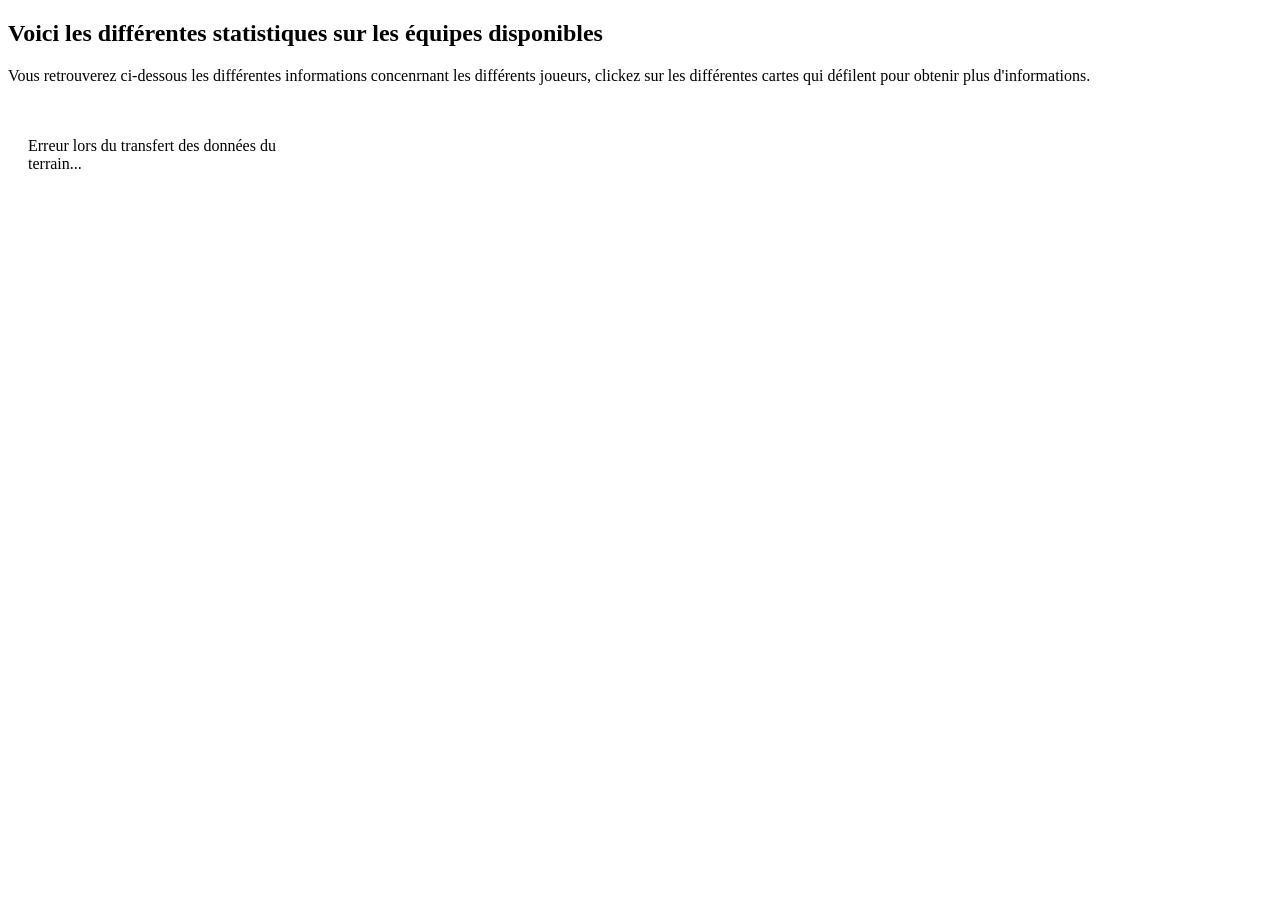
==== SITE/equipe.html @ 9fde775c "fonctionnal commit" ====
<!doctype html>
<html lang="en">
  <head>
    <meta charset="UTF-8" />
    <meta name="viewport" content="width=device-width, initial-scale=1.0" />
    <title>Page equipe</title>
    <link href="css/styles.css" rel="stylesheet" />
  </head>
  <body>
    <nav class="navbar" id="navbar"></nav>

    <main>
      <section class="hero-section">
        <div class="hero-section-container">
          <h1>
            Voici les différentes statistiques sur les équipes disponibles
          </h1>
          <p>
            Vous retrouverez ci-dessous les différentes informations concenrnant
            les différents joueurs, clickez sur les différentes cartes qui
            défilent pour obtenir plus d'informations.
          </p>
        </div>
      </section>
    </main>

    <div id="players-grid" class="players-grid"></div>

    <template id="player-card-template">
      <article class="player-card">
        <div class="player-img-container">
          <img src="" alt="" class="js-player-img" />
        </div>
        <div class="player-content">
          <h3 class="js-player-name"></h3>
          <p class="js-player-desc"></p>
          <div class="player-footer">
            <span class="js-comments-count">0 avis</span>
            <a href="" class="js-player-link btn-tracker">Voir le profil</a>
          </div>
        </div>
      </article>
    </template>

    <script src="/SITE/js/sanity.js"></script>
    <script src="/SITE/js/equipe.js"></script>
    <script src="/SITE/js/gsap.min.js"></script>
    <script src="/SITE/js/main.js"></script>
  </body>
</html>
---- SITE/css/styles.css ----
/* Grille Responsive */
.players-grid {
  display: grid;
  grid-template-columns: repeat(auto-fill, minmax(280px, 1fr));
  gap: 25px;
  padding: 20px;
}

/* La Carte Joueur */
.player-card {
  background: #1a1a1a; /* Look sombre premium */
  border-radius: 15px;
  overflow: hidden;
  color: white;
  transition:
    transform 0.3s ease,
    box-shadow 0.3s ease;
  border: 1px solid #333;
}

.player-card:hover {
  transform: translateY(-10px);
  box-shadow: 0 15px 35px rgba(0, 255, 127, 0.2); /* Lueur verte "gazon" */
  border-color: #00ff7f;
}

.player-img-container {
  width: 100%;
  height: 250px;
  background: #222;
}

.player-img-container img {
  width: 100%;
  height: 100%;
  object-fit: cover;
  transition: transform 0.5s ease;
}

.player-card:hover img {
  transform: scale(1.05);
}

.player-content {
  padding: 20px;
}

.player-footer {
  display: flex;
  justify-content: space-between;
  align-items: center;
  margin-top: 15px;
  border-top: 1px solid #333;
  padding-top: 15px;
}

.btn-tracker {
  background: #00ff7f;
  color: #000;
  text-decoration: none;
  padding: 8px 15px;
  border-radius: 5px;
  font-weight: bold;
  font-size: 0.9rem;
}
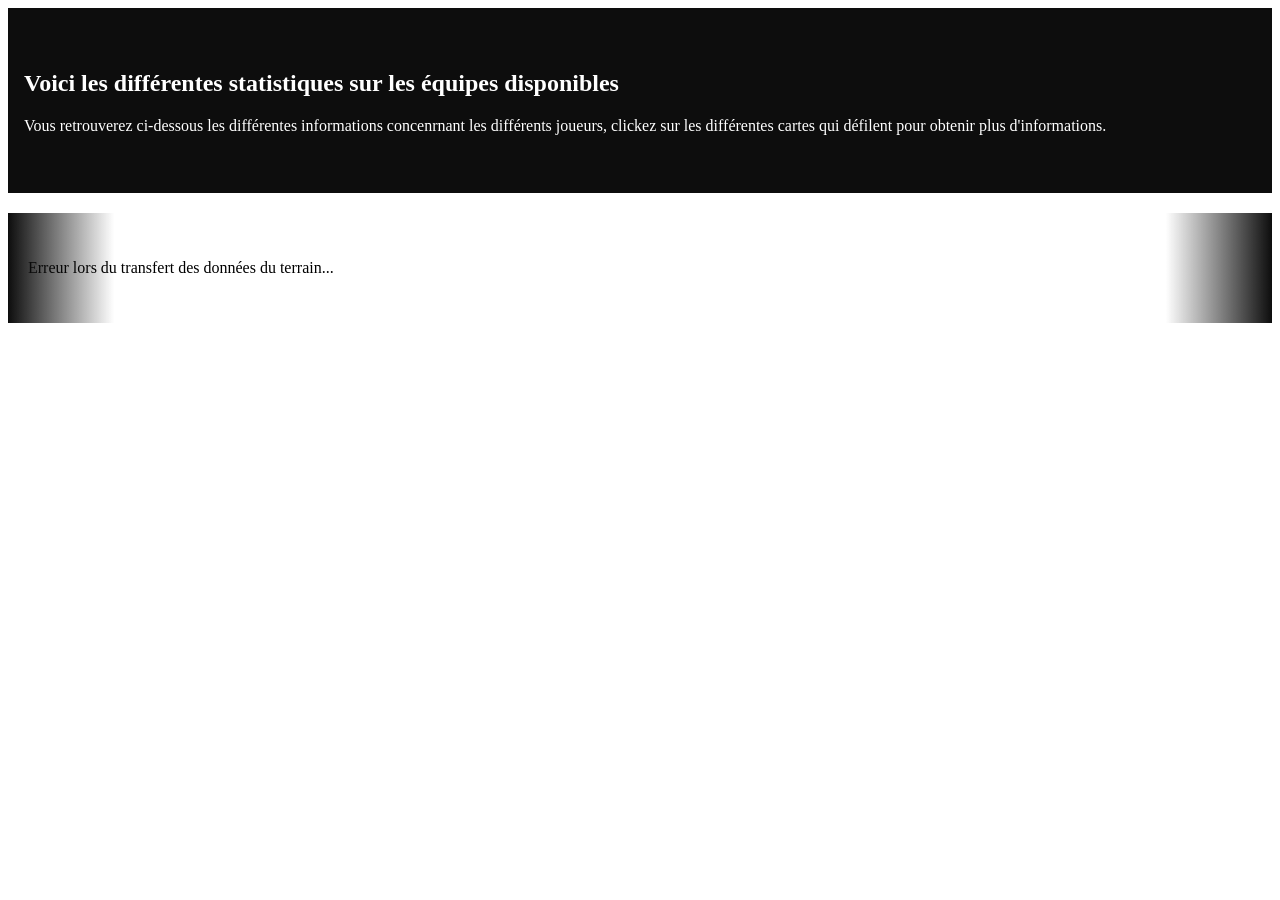
==== commit f147d48c: "feat(ui): implement equipe carousel, member detail, home hero +   accessibility Co-authored-by: Copi" ====
--- a/SITE/equipe.html
+++ b/SITE/equipe.html
@@ -5,6 +5,7 @@
     <meta name="viewport" content="width=device-width, initial-scale=1.0" />
     <title>Page equipe</title>
     <link href="css/styles.css" rel="stylesheet" />
+    <link href="css/accessibility.css" rel="stylesheet" />
   </head>
   <body>
     <nav class="navbar" id="navbar"></nav>
@@ -24,8 +25,13 @@
       </section>
     </main>
 
-    <div id="players-grid" class="players-grid"></div>
-
+    <div class="carousel-wrapper">
+      <div class="carousel-mask">
+        <div id="players-grid" class="players-grid" role="list"></div>
+      </div>
+      <div class="edge-blur edge-left" aria-hidden="true"></div>
+      <div class="edge-blur edge-right" aria-hidden="true"></div>
+    </div>
     <template id="player-card-template">
       <article class="player-card">
         <div class="player-img-container">
--- a/SITE/css/styles.css
+++ b/SITE/css/styles.css
@@ -1,9 +1,39 @@
-/* Grille Responsive */
+/* Carousel responsive */
+.carousel-wrapper {
+  position: relative;
+  margin: 20px 0;
+}
+.carousel-mask {
+  overflow: hidden;
+  padding: 10px 0;
+}
 .players-grid {
-  display: grid;
-  grid-template-columns: repeat(auto-fill, minmax(280px, 1fr));
-  gap: 25px;
+  display: flex;
+  gap: 20px;
+  align-items: stretch;
   padding: 20px;
+  will-change: transform;
+}
+.edge-blur {
+  position: absolute;
+  top: 0;
+  bottom: 0;
+  width: 14%;
+  pointer-events: none;
+  z-index: 5;
+}
+.edge-left {
+  left: 0;
+  background: linear-gradient(90deg, rgba(13,13,13,1) 0%, rgba(13,13,13,0) 60%);
+}
+.edge-right {
+  right: 0;
+  background: linear-gradient(270deg, rgba(13,13,13,1) 0%, rgba(13,13,13,0) 60%);
+}
+
+@media (max-width: 600px) {
+  .players-grid { gap: 12px; padding: 12px; }
+  .player-card { min-width: 220px; flex: 0 0 220px; }
 }
 
 /* La Carte Joueur */
@@ -12,15 +42,15 @@
   border-radius: 15px;
   overflow: hidden;
   color: white;
-  transition:
-    transform 0.3s ease,
-    box-shadow 0.3s ease;
+  transition: transform 0.3s ease, box-shadow 0.3s ease;
   border: 1px solid #333;
+  min-width: 260px;
+  flex: 0 0 260px;
 }
 
 .player-card:hover {
   transform: translateY(-10px);
-  box-shadow: 0 15px 35px rgba(0, 255, 127, 0.2); /* Lueur verte "gazon" */
+  box-shadow: 0 15px 35px rgba(0, 255, 127, 0.08); /* Lueur verte "gazon" */
   border-color: #00ff7f;
 }
 
@@ -63,3 +93,45 @@
   font-weight: bold;
   font-size: 0.9rem;
 }
+
+:root {
+  --bg: #0d0d0d;
+  --neon: #00ff7f;
+  --muted: #111;
+  --glass: rgba(255,255,255,0.03);
+  --max-width: 1200px;
+}
+
+/* Hero styles */
+.hero-section { background: var(--bg); padding: 42px 16px; position: relative; overflow: hidden; color: #fff; }
+.hero-container { max-width: var(--max-width); margin: 0 auto; display: flex; gap: 20px; align-items: center; justify-content: space-between; }
+.hero-left { flex: 1; min-width: 240px; }
+.hero-right { width: 320px; display:flex; flex-direction: column; gap: 14px; align-items:flex-end; }
+.hero-title { font-size: clamp(28px, 6.5vw, 56px); margin: 0; line-height: 1; font-weight: 800; }
+.brand { color: var(--neon); text-shadow: 0 0 8px rgba(0,255,127,0.2), 0 0 28px rgba(0,255,127,0.06); }
+.hero-sub { color: #cdd; margin-top: 10px; max-width: 48ch; }
+.cta { display: inline-block; padding: 12px 18px; border-radius: 8px; text-decoration: none; font-weight: 700; margin-right: 10px; }
+.cta-primary { background: var(--neon); color: #000; box-shadow: 0 6px 24px rgba(0,255,127,0.08); }
+.cta-secondary { border: 1px solid rgba(255,255,255,0.06); color: #fff; background: transparent; }
+.hero-visual { width: 300px; height: 180px; border-radius: 12px; background: radial-gradient(circle at 25% 25%, rgba(0,255,127,0.12), transparent 20%), linear-gradient(135deg, rgba(0,255,127,0.05), rgba(255,255,255,0.02)); box-shadow: 0 10px 30px rgba(0,0,0,0.6); }
+.hero-gradient { position: absolute; inset: 0; pointer-events: none; mix-blend-mode: screen; background: radial-gradient(600px 240px at 10% 10%, rgba(0,255,127,0.03), transparent 10%); }
+.pill { background: rgba(255,255,255,0.03); padding: 8px 12px; border-radius: 999px; color: #fff; border: 1px solid #222; }
+@media (max-width: 800px) { .hero-container { flex-direction: column-reverse; align-items: flex-start; } .hero-right { width: 100%; display:flex; flex-direction:row; gap:10px; } .hero-visual { width: 100%; height: 140px; } }
+
+
+/* Player detail styles */
+.player-detail-container { max-width: 1100px; margin: 30px auto; padding: 20px; }
+.player-header { display:flex; align-items:center; gap:20px; margin-bottom:20px; }
+.player-header img { width:140px; height:140px; object-fit:cover; border-radius:12px; }
+.player-header h1 { font-size: clamp(28px, 6vw, 72px); margin:0; letter-spacing:-1px; color:#fff; font-weight:700; }
+.player-stats { display:flex; gap:12px; flex-wrap:wrap; margin-bottom:20px; }
+.stat-card { background: #0f0f0f; padding:12px 16px; border-radius:10px; min-width:110px; text-align:center; color:#fff; border:1px solid #222; }
+.stat-card span { display:block; font-size:1.1rem; color:#00ff7f; font-weight:700; }
+.gallery-grid { display:grid; grid-template-columns: repeat(4, 1fr); grid-auto-rows: 140px; gap:8px; }
+.gallery-grid .gallery-img { width:100%; height:100%; object-fit:cover; border-radius:8px; }
+.gallery-grid .gallery-img:nth-child(1) { grid-column: span 2; grid-row: span 2; }
+.gallery-grid .gallery-img:nth-child(3) { grid-column: span 2; }
+@media (max-width: 700px) { .gallery-grid { grid-template-columns: repeat(2, 1fr); grid-auto-rows: 120px; } }
+.comments-section .comment-item { background:#121212; padding:10px; border-radius:8px; border:1px solid #222; margin-bottom:10px; }
+.comments-section strong { color:#00ff7f; }
+
--- a/SITE/css/accessibility.css
+++ b/SITE/css/accessibility.css
@@ -0,0 +1,28 @@
+/* accessibility.css
+   Focus styles, skip link, reduced-motion preference, and small accessibility helpers.
+*/
+
+/* Skip link - visible on keyboard focus */
+.skip-link { position: absolute; left: -999px; top: auto; width: 1px; height: 1px; overflow: hidden; z-index: 9999; }
+.skip-link:focus, .skip-link:active { left: 12px; top: 12px; width: auto; height: auto; padding: 8px 12px; background: #0b0b0b; color: #fff; border-radius: 6px; text-decoration: none; box-shadow: 0 8px 20px rgba(0,0,0,0.6); }
+
+/* Focus-visible for interactive elements */
+:focus:not(.skip-link) { outline: none; }
+:focus-visible { outline: 3px solid var(--neon); outline-offset: 4px; }
+
+/* Specific interactive focus styles */
+a.cta:focus-visible, .btn-tracker:focus-visible, .player-card:focus-visible { box-shadow: 0 10px 30px rgba(0,255,127,0.12); transform: translateY(-6px); }
+
+/* Respect user motion preferences */
+@media (prefers-reduced-motion: reduce) {
+  * { animation-duration: 0.001ms !important; animation-iteration-count: 1 !important; transition-duration: 0.001ms !important; scroll-behavior: auto !important; }
+}
+
+/* Touch and tap helpers */
+button, a { touch-action: manipulation; -webkit-tap-highlight-color: rgba(0,0,0,0); }
+
+/* Small contrast improvements */
+.pill, .stat-card { color: #e6fff2; }
+
+/* Visually-hidden helper */
+.visually-hidden { position: absolute !important; height: 1px; width: 1px; overflow: hidden; clip: rect(1px, 1px, 1px, 1px); white-space: nowrap; }
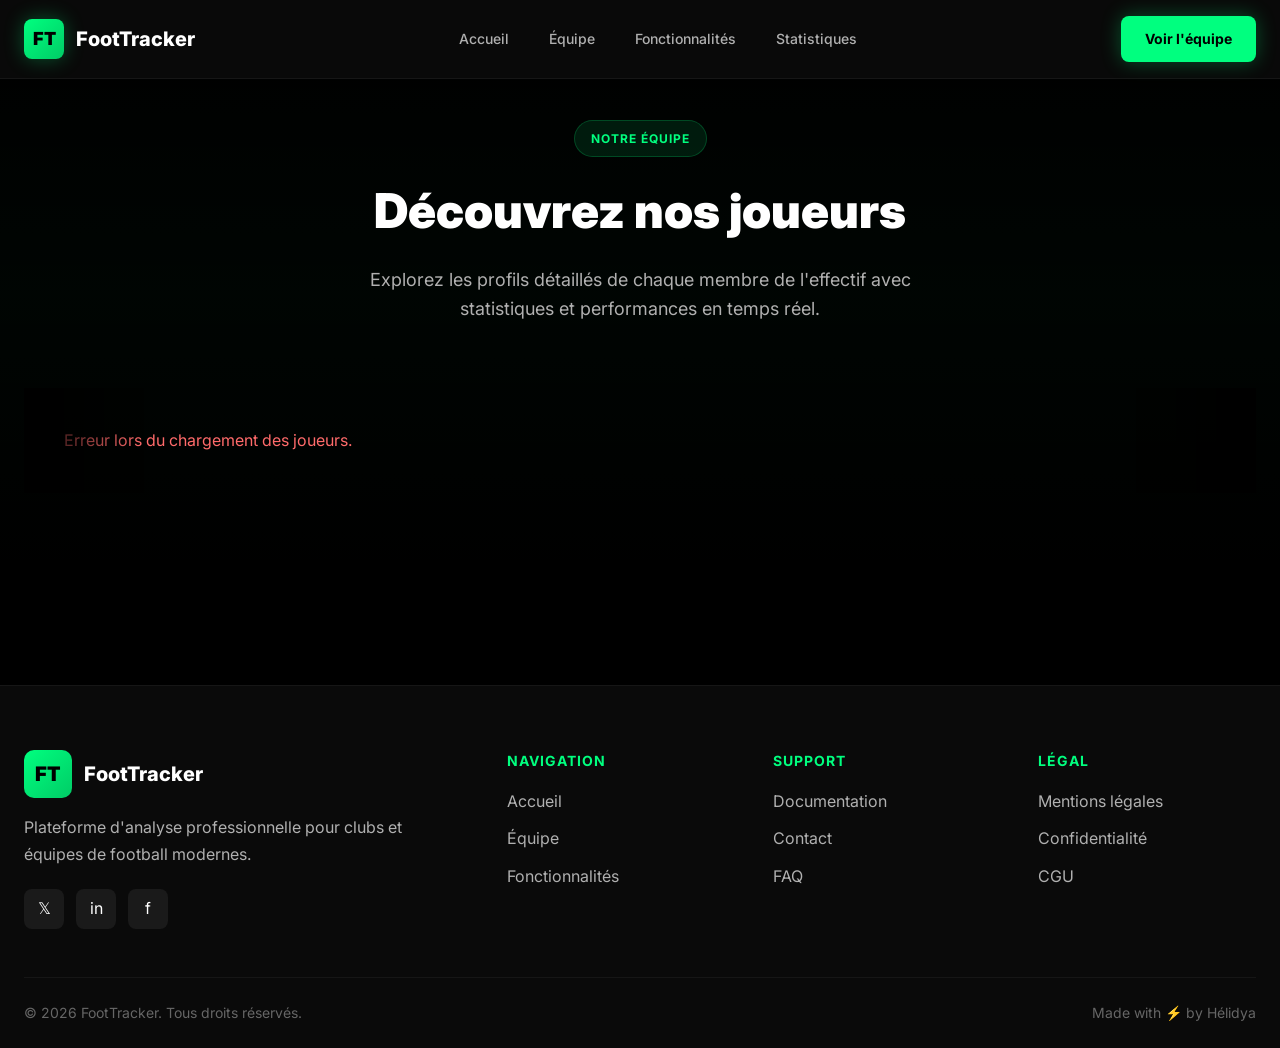
==== commit f68480f9: "feat(ui): carousel infini parfait + UX améliorée v2 - Carousel seamless (onRepeat technique)  - Haut" ====
--- a/SITE/equipe.html
+++ b/SITE/equipe.html
@@ -1,56 +1,121 @@
 <!doctype html>
-<html lang="en">
+<html lang="fr">
   <head>
     <meta charset="UTF-8" />
     <meta name="viewport" content="width=device-width, initial-scale=1.0" />
-    <title>Page equipe</title>
-    <link href="css/styles.css" rel="stylesheet" />
-    <link href="css/accessibility.css" rel="stylesheet" />
+    <title>Équipe — FootTracker</title>
+    <link href="css/design-system.css" rel="stylesheet" />
   </head>
   <body>
-    <nav class="navbar" id="navbar"></nav>
+    <!-- Navigation -->
+    <nav class="navbar" id="navbar">
+      <div class="container nav-inner">
+        <a href="index.html" class="nav-brand">
+          <div class="nav-logo">FT</div>
+          <span>FootTracker</span>
+        </a>
+        
+        <button class="nav-toggle" aria-label="Menu">☰</button>
+        
+        <ul class="nav-links">
+          <li><a href="index.html">Accueil</a></li>
+          <li><a href="equipe.html">Équipe</a></li>
+          <li><a href="index.html#features">Fonctionnalités</a></li>
+          <li><a href="index.html#stats">Statistiques</a></li>
+        </ul>
+        
+        <div class="nav-actions">
+          <a href="equipe.html" class="btn-primary">Voir l'équipe</a>
+        </div>
+      </div>
+    </nav>
 
-    <main>
-      <section class="hero-section">
-        <div class="hero-section-container">
-          <h1>
-            Voici les différentes statistiques sur les équipes disponibles
-          </h1>
-          <p>
-            Vous retrouverez ci-dessous les différentes informations concenrnant
-            les différents joueurs, clickez sur les différentes cartes qui
-            défilent pour obtenir plus d'informations.
+    <!-- Team Section -->
+    <section class="team-section" style="padding-top: 120px;">
+      <div class="container">
+        <div class="section-header">
+          <span class="section-badge">NOTRE ÉQUIPE</span>
+          <h1 class="section-title">Découvrez nos joueurs</h1>
+          <p class="section-subtitle">
+            Explorez les profils détaillés de chaque membre de l'effectif avec statistiques et performances en temps réel.
           </p>
         </div>
-      </section>
-    </main>
+        
+        <div class="carousel-wrapper">
+          <div class="carousel-track" id="players-grid"></div>
+          <div class="carousel-fade-left"></div>
+          <div class="carousel-fade-right"></div>
+        </div>
+      </div>
+    </section>
 
-    <div class="carousel-wrapper">
-      <div class="carousel-mask">
-        <div id="players-grid" class="players-grid" role="list"></div>
-      </div>
-      <div class="edge-blur edge-left" aria-hidden="true"></div>
-      <div class="edge-blur edge-right" aria-hidden="true"></div>
-    </div>
+    <!-- Template -->
     <template id="player-card-template">
       <article class="player-card">
-        <div class="player-img-container">
-          <img src="" alt="" class="js-player-img" />
-        </div>
-        <div class="player-content">
-          <h3 class="js-player-name"></h3>
-          <p class="js-player-desc"></p>
-          <div class="player-footer">
-            <span class="js-comments-count">0 avis</span>
-            <a href="" class="js-player-link btn-tracker">Voir le profil</a>
+        <img src="" alt="" class="player-image js-player-img" />
+        <div class="player-info">
+          <h3 class="player-name js-player-name">Nom du joueur</h3>
+          <div class="player-stats">
+            <span class="player-comments js-comments-count">0 avis</span>
+            <a href="" class="player-link js-player-link">Voir le profil →</a>
           </div>
         </div>
       </article>
     </template>
 
-    <script src="/SITE/js/sanity.js"></script>
-    <script src="/SITE/js/equipe.js"></script>
-    <script src="/SITE/js/gsap.min.js"></script>
-    <script src="/SITE/js/main.js"></script>
+    <!-- Footer -->
+    <footer class="footer">
+      <div class="container">
+        <div class="footer-content">
+          <div>
+            <div class="footer-brand">
+              <div class="footer-logo">FT</div>
+              <span>FootTracker</span>
+            </div>
+            <p class="footer-description">
+              Plateforme d'analyse professionnelle pour clubs et équipes de football modernes.
+            </p>
+            <div class="footer-social">
+              <a href="#" class="social-link">𝕏</a>
+              <a href="#" class="social-link">in</a>
+              <a href="#" class="social-link">f</a>
+            </div>
+          </div>
+          <div>
+            <h4 class="footer-section-title">Navigation</h4>
+            <ul class="footer-links">
+              <li><a href="index.html">Accueil</a></li>
+              <li><a href="equipe.html">Équipe</a></li>
+              <li><a href="index.html#features">Fonctionnalités</a></li>
+            </ul>
+          </div>
+          <div>
+            <h4 class="footer-section-title">Support</h4>
+            <ul class="footer-links">
+              <li><a href="#">Documentation</a></li>
+              <li><a href="#">Contact</a></li>
+              <li><a href="#">FAQ</a></li>
+            </ul>
+          </div>
+          <div>
+            <h4 class="footer-section-title">Légal</h4>
+            <ul class="footer-links">
+              <li><a href="#">Mentions légales</a></li>
+              <li><a href="#">Confidentialité</a></li>
+              <li><a href="#">CGU</a></li>
+            </ul>
+          </div>
+        </div>
+        <div class="footer-bottom">
+          <p>&copy; 2026 FootTracker. Tous droits réservés.</p>
+          <p>Made with ⚡ by Hélidya</p>
+        </div>
+      </div>
+    </footer>
+
+    <script src="js/sanity.js"></script>
+    <script src="js/gsap.min.js"></script>
+    <script src="js/equipe-new.js"></script>
+    <script src="js/animations.js"></script>
   </body>
 </html>
--- a/SITE/css/design-system.css
+++ b/SITE/css/design-system.css
@@ -0,0 +1,970 @@
+/* ============================================
+   FOOTTRACKER 2026 — Design System
+   Dark theme / Neon green / Ultra-modern
+   ============================================ */
+
+@import url('https://fonts.googleapis.com/css2?family=Inter:wght@300;400;500;600;700;800;900&display=swap');
+
+/* ============================================
+   CSS Variables
+   ============================================ */
+:root {
+  /* Colors */
+  --black: #000000;
+  --bg-dark: #0a0a0a;
+  --bg-card: #111111;
+  --neon-green: #00ff7f;
+  --neon-green-dark: #00cc66;
+  --gray-100: #1a1a1a;
+  --gray-200: #2a2a2a;
+  --gray-300: #3a3a3a;
+  --gray-400: #555555;
+  --gray-500: #777777;
+  --gray-600: #999999;
+  --text-primary: #ffffff;
+  --text-secondary: #b0b0b0;
+  --text-muted: #666666;
+  
+  /* Typography */
+  --font-family: 'Inter', -apple-system, BlinkMacSystemFont, sans-serif;
+  --font-size-xs: 0.75rem;
+  --font-size-sm: 0.875rem;
+  --font-size-base: 1rem;
+  --font-size-lg: 1.125rem;
+  --font-size-xl: 1.25rem;
+  --font-size-2xl: 1.5rem;
+  --font-size-3xl: 1.875rem;
+  --font-size-4xl: 2.25rem;
+  --font-size-5xl: 3rem;
+  --font-size-6xl: 4rem;
+  
+  /* Spacing */
+  --space-1: 0.25rem;
+  --space-2: 0.5rem;
+  --space-3: 0.75rem;
+  --space-4: 1rem;
+  --space-5: 1.25rem;
+  --space-6: 1.5rem;
+  --space-8: 2rem;
+  --space-10: 2.5rem;
+  --space-12: 3rem;
+  --space-16: 4rem;
+  --space-20: 5rem;
+  --space-24: 6rem;
+  
+  /* Layout */
+  --container-max: 1280px;
+  --container-padding: 1.5rem;
+  
+  /* Effects */
+  --glow-neon: 0 0 20px rgba(0, 255, 127, 0.3);
+  --glow-neon-strong: 0 0 30px rgba(0, 255, 127, 0.5);
+  --shadow-sm: 0 1px 2px rgba(0, 0, 0, 0.5);
+  --shadow-md: 0 4px 6px rgba(0, 0, 0, 0.5);
+  --shadow-lg: 0 10px 20px rgba(0, 0, 0, 0.7);
+  --shadow-xl: 0 20px 40px rgba(0, 0, 0, 0.8);
+  
+  /* Transitions */
+  --transition-fast: 150ms ease;
+  --transition-base: 250ms ease;
+  --transition-slow: 350ms ease;
+}
+
+/* ============================================
+   Reset & Base
+   ============================================ */
+*, *::before, *::after {
+  box-sizing: border-box;
+  margin: 0;
+  padding: 0;
+}
+
+html {
+  scroll-behavior: smooth;
+  -webkit-font-smoothing: antialiased;
+  -moz-osx-font-smoothing: grayscale;
+}
+
+body {
+  font-family: var(--font-family);
+  font-size: var(--font-size-base);
+  line-height: 1.6;
+  color: var(--text-primary);
+  background: var(--black);
+  overflow-x: hidden;
+}
+
+img {
+  max-width: 100%;
+  display: block;
+}
+
+a {
+  color: inherit;
+  text-decoration: none;
+}
+
+button {
+  font-family: inherit;
+  cursor: pointer;
+}
+
+/* ============================================
+   Layout Utilities
+   ============================================ */
+.container {
+  max-width: var(--container-max);
+  margin: 0 auto;
+  padding: 0 var(--container-padding);
+}
+
+.section {
+  padding: var(--space-20) 0;
+}
+
+/* ============================================
+   Navigation
+   ============================================ */
+.navbar {
+  position: fixed;
+  top: 0;
+  left: 0;
+  right: 0;
+  z-index: 1000;
+  background: rgba(10, 10, 10, 0.95);
+  backdrop-filter: blur(12px);
+  border-bottom: 1px solid rgba(255, 255, 255, 0.05);
+  padding: var(--space-4) 0;
+  transition: all var(--transition-base);
+}
+
+.navbar.scrolled {
+  background: rgba(10, 10, 10, 0.98);
+  box-shadow: var(--shadow-lg);
+}
+
+.nav-inner {
+  display: flex;
+  align-items: center;
+  justify-content: space-between;
+  gap: var(--space-6);
+}
+
+.nav-brand {
+  display: flex;
+  align-items: center;
+  gap: var(--space-3);
+  font-weight: 800;
+  font-size: var(--font-size-xl);
+  color: var(--text-primary);
+  text-decoration: none;
+  transition: all var(--transition-fast);
+}
+
+.nav-brand:hover {
+  color: var(--neon-green);
+}
+
+.nav-logo {
+  width: 40px;
+  height: 40px;
+  background: linear-gradient(135deg, var(--neon-green), var(--neon-green-dark));
+  border-radius: 8px;
+  display: flex;
+  align-items: center;
+  justify-content: center;
+  font-weight: 900;
+  font-size: var(--font-size-lg);
+  color: var(--black);
+  box-shadow: var(--glow-neon);
+}
+
+.nav-links {
+  display: flex;
+  gap: var(--space-2);
+  list-style: none;
+  align-items: center;
+}
+
+.nav-links a {
+  padding: var(--space-2) var(--space-4);
+  border-radius: 6px;
+  font-weight: 500;
+  font-size: var(--font-size-sm);
+  color: var(--text-secondary);
+  transition: all var(--transition-fast);
+  position: relative;
+}
+
+.nav-links a::after {
+  content: '';
+  position: absolute;
+  bottom: 4px;
+  left: 50%;
+  width: 0;
+  height: 2px;
+  background: var(--neon-green);
+  transform: translateX(-50%);
+  transition: width var(--transition-fast);
+}
+
+.nav-links a:hover {
+  color: var(--neon-green);
+}
+
+.nav-links a:hover::after {
+  width: 60%;
+}
+
+.nav-actions {
+  display: flex;
+  gap: var(--space-3);
+  align-items: center;
+}
+
+.btn-primary {
+  padding: var(--space-3) var(--space-6);
+  background: var(--neon-green);
+  color: var(--black);
+  border: none;
+  border-radius: 8px;
+  font-weight: 700;
+  font-size: var(--font-size-sm);
+  transition: all var(--transition-fast);
+  box-shadow: var(--glow-neon);
+  text-decoration: none;
+  display: inline-block;
+}
+
+.btn-primary:hover {
+  background: var(--neon-green-dark);
+  transform: translateY(-2px);
+  box-shadow: var(--glow-neon-strong);
+}
+
+.nav-toggle {
+  display: none;
+  background: transparent;
+  border: 1px solid var(--gray-300);
+  color: var(--text-primary);
+  padding: var(--space-2) var(--space-3);
+  border-radius: 6px;
+  font-size: var(--font-size-lg);
+  transition: all var(--transition-fast);
+}
+
+.nav-toggle:hover {
+  border-color: var(--neon-green);
+  color: var(--neon-green);
+}
+
+@media (max-width: 768px) {
+  .nav-links {
+    position: fixed;
+    top: 70px;
+    right: var(--container-padding);
+    flex-direction: column;
+    background: rgba(17, 17, 17, 0.98);
+    backdrop-filter: blur(12px);
+    padding: var(--space-4);
+    border-radius: 12px;
+    border: 1px solid rgba(255, 255, 255, 0.1);
+    box-shadow: var(--shadow-xl);
+    opacity: 0;
+    visibility: hidden;
+    transform: translateY(-10px);
+    transition: all var(--transition-base);
+  }
+  
+  .nav-links.is-open {
+    opacity: 1;
+    visibility: visible;
+    transform: translateY(0);
+  }
+  
+  .nav-toggle {
+    display: block;
+  }
+  
+  .nav-actions {
+    display: none;
+  }
+}
+
+/* ============================================
+   Hero Section
+   ============================================ */
+.hero {
+  min-height: 100vh;
+  display: flex;
+  align-items: center;
+  position: relative;
+  overflow: hidden;
+  padding-top: 80px;
+  background: radial-gradient(ellipse at top, rgba(0, 255, 127, 0.05), transparent 50%);
+}
+
+.hero::before {
+  content: '';
+  position: absolute;
+  top: 0;
+  left: 0;
+  right: 0;
+  bottom: 0;
+  background: 
+    linear-gradient(180deg, transparent 0%, var(--black) 100%),
+    radial-gradient(circle at 30% 20%, rgba(0, 255, 127, 0.03), transparent 40%),
+    radial-gradient(circle at 70% 60%, rgba(0, 255, 127, 0.02), transparent 50%);
+  pointer-events: none;
+}
+
+.hero-content {
+  position: relative;
+  z-index: 1;
+  display: grid;
+  grid-template-columns: 1fr 1fr;
+  gap: var(--space-12);
+  align-items: center;
+}
+
+.hero-left {
+  animation: fadeInUp 0.8s ease-out;
+}
+
+.hero-badge {
+  display: inline-flex;
+  align-items: center;
+  gap: var(--space-2);
+  padding: var(--space-2) var(--space-4);
+  background: rgba(0, 255, 127, 0.1);
+  border: 1px solid rgba(0, 255, 127, 0.2);
+  border-radius: 999px;
+  font-size: var(--font-size-sm);
+  font-weight: 600;
+  color: var(--neon-green);
+  margin-bottom: var(--space-6);
+}
+
+.hero-badge-dot {
+  width: 8px;
+  height: 8px;
+  background: var(--neon-green);
+  border-radius: 50%;
+  animation: pulse 2s ease-in-out infinite;
+}
+
+@keyframes pulse {
+  0%, 100% { opacity: 1; transform: scale(1); }
+  50% { opacity: 0.6; transform: scale(1.2); }
+}
+
+.hero-title {
+  font-size: clamp(var(--font-size-4xl), 8vw, var(--font-size-6xl));
+  font-weight: 900;
+  line-height: 1.1;
+  margin-bottom: var(--space-6);
+  background: linear-gradient(135deg, var(--text-primary), var(--neon-green));
+  -webkit-background-clip: text;
+  -webkit-text-fill-color: transparent;
+  background-clip: text;
+}
+
+.hero-subtitle {
+  font-size: var(--font-size-lg);
+  color: var(--text-secondary);
+  line-height: 1.7;
+  margin-bottom: var(--space-8);
+  max-width: 500px;
+}
+
+.hero-cta {
+  display: flex;
+  gap: var(--space-4);
+  flex-wrap: wrap;
+}
+
+.btn-secondary {
+  padding: var(--space-3) var(--space-6);
+  background: transparent;
+  color: var(--text-primary);
+  border: 1px solid var(--gray-300);
+  border-radius: 8px;
+  font-weight: 600;
+  font-size: var(--font-size-sm);
+  transition: all var(--transition-fast);
+  text-decoration: none;
+  display: inline-block;
+}
+
+.btn-secondary:hover {
+  border-color: var(--neon-green);
+  color: var(--neon-green);
+  background: rgba(0, 255, 127, 0.05);
+}
+
+.hero-right {
+  position: relative;
+  animation: fadeInUp 0.8s ease-out 0.2s backwards;
+}
+
+.hero-visual {
+  position: relative;
+  width: 100%;
+  height: 500px;
+  background: linear-gradient(135deg, rgba(0, 255, 127, 0.05), rgba(0, 255, 127, 0.02));
+  border-radius: 24px;
+  border: 1px solid rgba(0, 255, 127, 0.1);
+  overflow: hidden;
+}
+
+.hero-visual::before {
+  content: '';
+  position: absolute;
+  top: 50%;
+  left: 50%;
+  width: 300px;
+  height: 300px;
+  background: radial-gradient(circle, var(--neon-green), transparent 70%);
+  opacity: 0.1;
+  transform: translate(-50%, -50%);
+  animation: rotate 20s linear infinite;
+}
+
+@keyframes rotate {
+  from { transform: translate(-50%, -50%) rotate(0deg); }
+  to { transform: translate(-50%, -50%) rotate(360deg); }
+}
+
+@keyframes fadeInUp {
+  from {
+    opacity: 0;
+    transform: translateY(30px);
+  }
+  to {
+    opacity: 1;
+    transform: translateY(0);
+  }
+}
+
+@media (max-width: 992px) {
+  .hero-content {
+    grid-template-columns: 1fr;
+    gap: var(--space-8);
+  }
+  
+  .hero-visual {
+    height: 300px;
+  }
+}
+
+/* ============================================
+   Stats Grid
+   ============================================ */
+.stats-grid {
+  display: grid;
+  grid-template-columns: repeat(4, 1fr);
+  gap: var(--space-6);
+  margin-top: calc(var(--space-16) * -1);
+  position: relative;
+  z-index: 10;
+}
+
+.stat-card {
+  background: var(--bg-card);
+  border: 1px solid rgba(255, 255, 255, 0.05);
+  border-radius: 16px;
+  padding: var(--space-6);
+  text-align: center;
+  transition: all var(--transition-base);
+}
+
+.stat-card:hover {
+  transform: translateY(-4px);
+  border-color: rgba(0, 255, 127, 0.2);
+  box-shadow: var(--glow-neon);
+}
+
+.stat-value {
+  font-size: var(--font-size-4xl);
+  font-weight: 900;
+  color: var(--neon-green);
+  margin-bottom: var(--space-2);
+}
+
+.stat-label {
+  font-size: var(--font-size-sm);
+  color: var(--text-secondary);
+  font-weight: 500;
+  text-transform: uppercase;
+  letter-spacing: 0.5px;
+}
+
+@media (max-width: 992px) {
+  .stats-grid {
+    grid-template-columns: repeat(2, 1fr);
+    margin-top: 0;
+  }
+}
+
+@media (max-width: 576px) {
+  .stats-grid {
+    grid-template-columns: 1fr;
+  }
+}
+
+/* ============================================
+   Features Section
+   ============================================ */
+.features {
+  padding: var(--space-24) 0;
+}
+
+.section-header {
+  text-align: center;
+  margin-bottom: var(--space-16);
+}
+
+.section-badge {
+  display: inline-flex;
+  padding: var(--space-2) var(--space-4);
+  background: rgba(0, 255, 127, 0.1);
+  border: 1px solid rgba(0, 255, 127, 0.2);
+  border-radius: 999px;
+  font-size: var(--font-size-xs);
+  font-weight: 700;
+  color: var(--neon-green);
+  text-transform: uppercase;
+  letter-spacing: 1px;
+  margin-bottom: var(--space-4);
+}
+
+.section-title {
+  font-size: clamp(var(--font-size-3xl), 5vw, var(--font-size-5xl));
+  font-weight: 900;
+  margin-bottom: var(--space-4);
+}
+
+.section-subtitle {
+  font-size: var(--font-size-lg);
+  color: var(--text-secondary);
+  max-width: 600px;
+  margin: 0 auto;
+}
+
+.features-grid {
+  display: grid;
+  grid-template-columns: repeat(3, 1fr);
+  gap: var(--space-8);
+}
+
+.feature-card {
+  background: var(--bg-card);
+  border: 1px solid rgba(255, 255, 255, 0.05);
+  border-radius: 16px;
+  padding: var(--space-8);
+  transition: all var(--transition-base);
+}
+
+.feature-card:hover {
+  transform: translateY(-4px);
+  border-color: rgba(0, 255, 127, 0.2);
+  box-shadow: var(--glow-neon);
+}
+
+.feature-icon {
+  width: 56px;
+  height: 56px;
+  background: rgba(0, 255, 127, 0.1);
+  border-radius: 12px;
+  display: flex;
+  align-items: center;
+  justify-content: center;
+  font-size: var(--font-size-2xl);
+  margin-bottom: var(--space-5);
+}
+
+.feature-title {
+  font-size: var(--font-size-xl);
+  font-weight: 700;
+  margin-bottom: var(--space-3);
+}
+
+.feature-description {
+  color: var(--text-secondary);
+  line-height: 1.7;
+}
+
+@media (max-width: 992px) {
+  .features-grid {
+    grid-template-columns: 1fr;
+  }
+}
+
+/* ============================================
+   Team Carousel
+   ============================================ */
+.team-section {
+  padding: var(--space-24) 0;
+  background: linear-gradient(180deg, transparent, rgba(0, 255, 127, 0.02), transparent);
+}
+
+.carousel-wrapper {
+  position: relative;
+  margin-top: var(--space-12);
+  overflow: hidden;
+}
+
+.carousel-track {
+  display: flex;
+  gap: var(--space-6);
+  will-change: transform;
+}
+
+.player-card {
+  flex: 0 0 320px;
+  background: var(--bg-card);
+  border: 1px solid rgba(255, 255, 255, 0.05);
+  border-radius: 16px;
+  overflow: hidden;
+  transition: all var(--transition-base);
+  cursor: pointer;
+}
+
+.player-card:hover {
+  transform: translateY(-8px);
+  border-color: rgba(0, 255, 127, 0.3);
+  box-shadow: var(--glow-neon-strong);
+}
+
+.player-image {
+  width: 100%;
+  height: 360px;
+  object-fit: cover;
+  background: var(--gray-200);
+}
+
+.player-info {
+  padding: var(--space-5);
+}
+
+.player-name {
+  font-size: var(--font-size-xl);
+  font-weight: 700;
+  margin-bottom: var(--space-2);
+}
+
+.player-stats {
+  display: flex;
+  justify-content: space-between;
+  align-items: center;
+  margin-top: var(--space-4);
+  padding-top: var(--space-4);
+  border-top: 1px solid rgba(255, 255, 255, 0.05);
+}
+
+.player-comments {
+  font-size: var(--font-size-sm);
+  color: var(--text-secondary);
+}
+
+.player-link {
+  font-size: var(--font-size-sm);
+  color: var(--neon-green);
+  font-weight: 600;
+  transition: all var(--transition-fast);
+}
+
+.player-link:hover {
+  color: var(--neon-green-dark);
+}
+
+.carousel-fade-left,
+.carousel-fade-right {
+  position: absolute;
+  top: 0;
+  bottom: 0;
+  width: 120px;
+  pointer-events: none;
+  z-index: 10;
+}
+
+.carousel-fade-left {
+  left: 0;
+  background: linear-gradient(90deg, var(--black), transparent);
+}
+
+.carousel-fade-right {
+  right: 0;
+  background: linear-gradient(270deg, var(--black), transparent);
+}
+
+/* ============================================
+   Footer
+   ============================================ */
+.footer {
+  background: var(--bg-dark);
+  border-top: 1px solid rgba(255, 255, 255, 0.05);
+  padding: var(--space-16) 0 var(--space-6);
+  margin-top: var(--space-24);
+}
+
+.footer-content {
+  display: grid;
+  grid-template-columns: 2fr 1fr 1fr 1fr;
+  gap: var(--space-12);
+  margin-bottom: var(--space-12);
+}
+
+.footer-brand {
+  display: flex;
+  align-items: center;
+  gap: var(--space-3);
+  font-weight: 800;
+  font-size: var(--font-size-xl);
+  margin-bottom: var(--space-4);
+}
+
+.footer-logo {
+  width: 48px;
+  height: 48px;
+  background: linear-gradient(135deg, var(--neon-green), var(--neon-green-dark));
+  border-radius: 10px;
+  display: flex;
+  align-items: center;
+  justify-content: center;
+  font-weight: 900;
+  font-size: var(--font-size-xl);
+  color: var(--black);
+}
+
+.footer-description {
+  color: var(--text-secondary);
+  line-height: 1.7;
+  margin-bottom: var(--space-5);
+}
+
+.footer-social {
+  display: flex;
+  gap: var(--space-3);
+}
+
+.social-link {
+  width: 40px;
+  height: 40px;
+  background: var(--gray-100);
+  border-radius: 8px;
+  display: flex;
+  align-items: center;
+  justify-content: center;
+  transition: all var(--transition-fast);
+}
+
+.social-link:hover {
+  background: var(--neon-green);
+  color: var(--black);
+  transform: translateY(-2px);
+}
+
+.footer-section-title {
+  font-size: var(--font-size-sm);
+  font-weight: 700;
+  text-transform: uppercase;
+  letter-spacing: 1px;
+  margin-bottom: var(--space-4);
+  color: var(--neon-green);
+}
+
+.footer-links {
+  list-style: none;
+  display: flex;
+  flex-direction: column;
+  gap: var(--space-3);
+}
+
+.footer-links a {
+  color: var(--text-secondary);
+  transition: all var(--transition-fast);
+}
+
+.footer-links a:hover {
+  color: var(--neon-green);
+  padding-left: var(--space-2);
+}
+
+.footer-bottom {
+  padding-top: var(--space-6);
+  border-top: 1px solid rgba(255, 255, 255, 0.05);
+  display: flex;
+  justify-content: space-between;
+  align-items: center;
+  font-size: var(--font-size-sm);
+  color: var(--text-muted);
+}
+
+@media (max-width: 992px) {
+  .footer-content {
+    grid-template-columns: 1fr 1fr;
+  }
+}
+
+@media (max-width: 576px) {
+  .footer-content {
+    grid-template-columns: 1fr;
+  }
+  
+  .footer-bottom {
+    flex-direction: column;
+    gap: var(--space-3);
+    text-align: center;
+  }
+}
+
+/* ============================================
+   Player Detail Page
+   ============================================ */
+.player-detail {
+  padding-top: 120px;
+  padding-bottom: var(--space-24);
+}
+
+.player-hero {
+  display: grid;
+  grid-template-columns: 300px 1fr;
+  gap: var(--space-10);
+  margin-bottom: var(--space-16);
+  align-items: center;
+}
+
+.player-hero-image {
+  width: 300px;
+  height: 300px;
+  border-radius: 24px;
+  object-fit: cover;
+  border: 2px solid rgba(0, 255, 127, 0.2);
+  box-shadow: var(--glow-neon);
+}
+
+.player-hero-name {
+  font-size: clamp(var(--font-size-4xl), 6vw, var(--font-size-6xl));
+  font-weight: 900;
+  line-height: 1.1;
+  margin-bottom: var(--space-4);
+}
+
+.player-stats-grid {
+  display: grid;
+  grid-template-columns: repeat(4, 1fr);
+  gap: var(--space-4);
+  margin-bottom: var(--space-16);
+}
+
+.player-stat-card {
+  background: var(--bg-card);
+  border: 1px solid rgba(255, 255, 255, 0.05);
+  border-radius: 12px;
+  padding: var(--space-5);
+  text-align: center;
+}
+
+.player-stat-label {
+  font-size: var(--font-size-sm);
+  color: var(--text-secondary);
+  margin-bottom: var(--space-2);
+}
+
+.player-stat-value {
+  font-size: var(--font-size-2xl);
+  font-weight: 800;
+  color: var(--neon-green);
+}
+
+.player-gallery {
+  margin-bottom: var(--space-16);
+}
+
+.gallery-title {
+  font-size: var(--font-size-2xl);
+  font-weight: 700;
+  margin-bottom: var(--space-6);
+}
+
+.gallery-grid {
+  display: grid;
+  grid-template-columns: repeat(4, 1fr);
+  grid-auto-rows: 200px;
+  gap: var(--space-4);
+}
+
+.gallery-grid img {
+  width: 100%;
+  height: 100%;
+  object-fit: cover;
+  border-radius: 12px;
+  transition: all var(--transition-base);
+}
+
+.gallery-grid img:hover {
+  transform: scale(1.05);
+  box-shadow: var(--glow-neon);
+}
+
+.gallery-grid img:nth-child(1) {
+  grid-column: span 2;
+  grid-row: span 2;
+}
+
+.gallery-grid img:nth-child(3) {
+  grid-column: span 2;
+}
+
+.player-comments {
+  background: var(--bg-card);
+  border: 1px solid rgba(255, 255, 255, 0.05);
+  border-radius: 16px;
+  padding: var(--space-8);
+}
+
+.comments-title {
+  font-size: var(--font-size-2xl);
+  font-weight: 700;
+  margin-bottom: var(--space-6);
+}
+
+.comment-item {
+  background: var(--bg-dark);
+  border: 1px solid rgba(255, 255, 255, 0.05);
+  border-radius: 12px;
+  padding: var(--space-5);
+  margin-bottom: var(--space-4);
+}
+
+.comment-author {
+  color: var(--neon-green);
+  font-weight: 700;
+  margin-bottom: var(--space-2);
+}
+
+.comment-text {
+  color: var(--text-secondary);
+  line-height: 1.7;
+}
+
+@media (max-width: 992px) {
+  .player-hero {
+    grid-template-columns: 1fr;
+    text-align: center;
+  }
+  
+  .player-hero-image {
+    margin: 0 auto;
+  }
+  
+  .player-stats-grid {
+    grid-template-columns: repeat(2, 1fr);
+  }
+  
+  .gallery-grid {
+    grid-template-columns: repeat(2, 1fr);
+    grid-auto-rows: 150px;
+  }
+}
